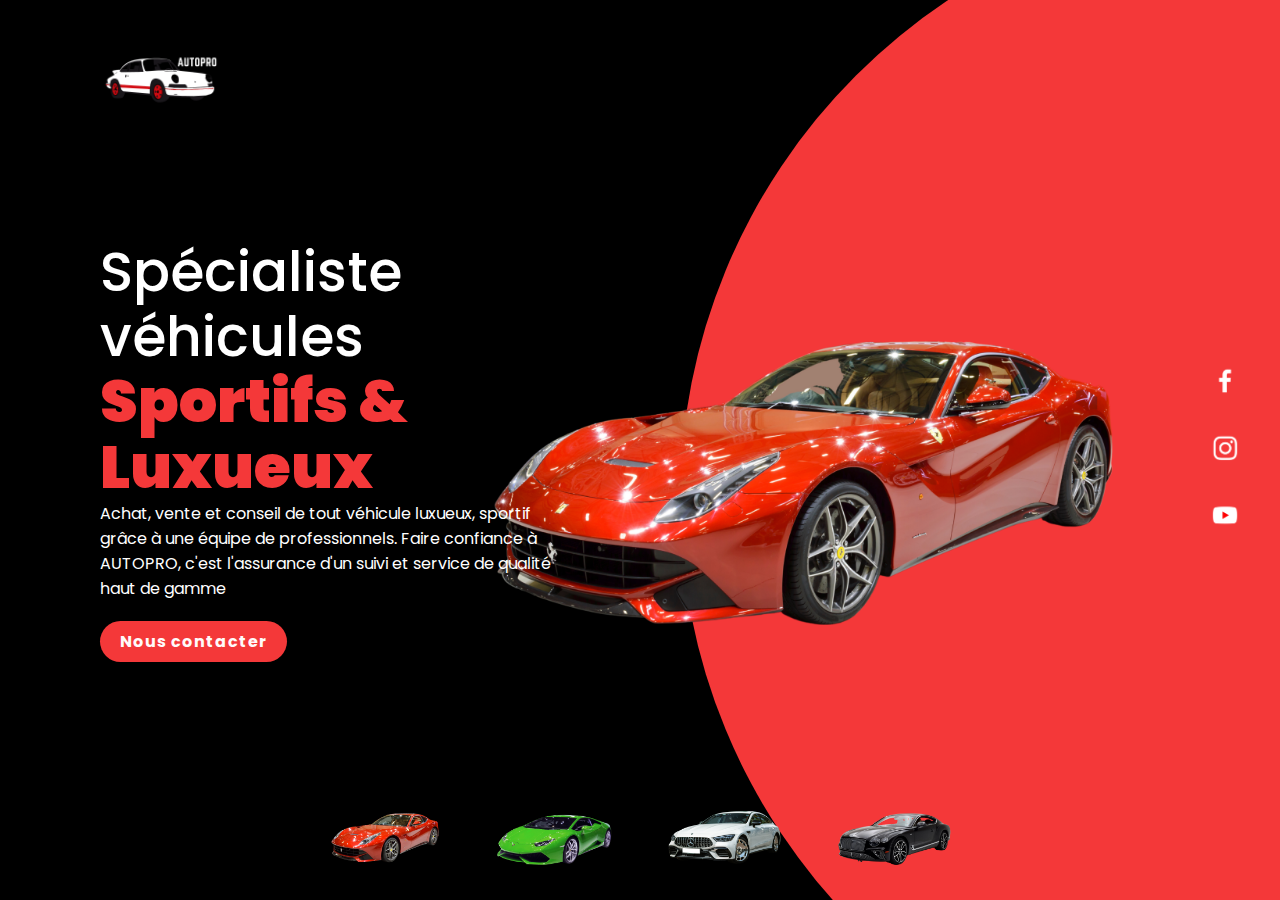
==== index.html @ 108f6c2a "25" ====
<!DOCTYPE html>
<html lang="fr">
<head>
    <meta charset="UTF-8">
    <meta name="viewport" content="width=device-width, initial-scale=1.0">
    <title>AutoPro</title>
    <link rel="preconnect" href="https://fonts.googleapis.com">
    <link rel="preconnect" href="https://fonts.gstatic.com" crossorigin>
    <link href="https://fonts.googleapis.com/css2?family=Poppins&display=swap" rel="stylesheet">
    <link rel="stylesheet" href="style.css">
</head>
<body>
    <section>
        <div class="cercle"></div>
        <header>
            <a href="#">
                <img src="Media/logo.png" class="logo" alt="Logo">
            </a>
        </header>
        <div class="container">
            <div class="texte">
                <h2>Spécialiste véhicules <span>Sportifs & Luxueux</span></h2>
                <p>Achat, vente et conseil de tout véhicule luxueux, sportif grâce
                    à une équipe de professionnels. Faire confiance à AUTOPRO, c'est
                    l'assurance d'un suivi et service de qualité haut de gamme</p>
                <a href="mailto:contact@autopro.com">Nous contacter</a>
            </div>
            <div class="imgBox">
                <img src="Media/ferari.png" class="ferari" alt="Ferari">
            </div>
        </div>
        <ul class="catalogue">
            <li><img src="Media/ferari.png" onclick="imgSlider('Media/ferari.png');changeCouleurCercle('#f43839')" alt="Ferari"></li>
            <li><img src="Media/Lambo.png" onclick="imgSlider('Media/Lambo.png');changeCouleurCercle('#2dc250')" alt="Lambo"></li>
            <li><img src="Media/amg.png" onclick="imgSlider('Media/amg.png');changeCouleurCercle('#939090')" alt="AMG"></li>
            <li><img src="Media/bentley.png" onclick="imgSlider('Media/bentley.png');changeCouleurCercle('#9dbfcc')" alt="Bentley"></li>
        </ul>
        <ul class="reseau">
            <li><a href="https://www.facebook.com/"><img src="Media/fb.png" alt="Facebook"></a></li>
            <li><a href="https://www.instagram.com/?hl=fr"><img src="Media/insta.png" alt="Instagram"></a></li>
            <li><a href="https://www.youtube.com/"><img src="Media/youtube.png" alt="YouTube"></a></li>
        </ul>
    </section>
    <script type="text/javascript">
        function imgSlider(anything){
            document.querySelector('.ferari').src = anything;
        }
        function changeCouleurCercle(color){
            const cercle = document.querySelector('.cercle');
            cercle.style.background = color;
        }
    </script>
</body>
</html>
---- style.css ----
*
{
    margin: 0;
    padding: 0;
    box-sizing: border-box;
    font-family: 'Poppins', sans-serif;
}
section{
    position: relative;
    width: 100%;
    min-height: 100vh;
    padding: 100px;
    display: flex;
    justify-content: space-between;
    align-items: center;
    background: #000;
}
header{
    position: absolute;
    top: 0;
    left: 0;
    width: 100%;
    padding: 20px 100px;
}
header .logo{
    position: relative;
    max-width: 120px;
    cursor: pointer;
}
.container{
    position: relative;
    width: 100%;
    display: flex;
    justify-content: space-between;
    align-items: center;
}
.container .texte{
    position: relative;
    max-width: 600px;
}
.container .texte h2{
    color: #fff;
    font-size: 55px;
    line-height: 65px;
    font-weight: 500;
}
.container .texte h2 span{
    color: #f43839;
    font-size: 60px;
    font-weight: 900;
}
.container .texte p{
    color: #fff;
}
.container .texte a{
    display: inline-block;
    margin-top: 20px;
    padding: 8px 20px;
    color: snow;
    background: #f43839;
    border-radius: 40px;
    font-weight: 700;
    letter-spacing: 1px;
    text-decoration: none;
}
.container .imgBox{
    width: 600px;
    display: flex;
    justify-content: flex-end;
    padding: 1px;
    margin-top: 50px;
}
.container .imgBox img{
    max-width: 750px;
}
.catalogue{
    position: absolute;
    left: 50%;
    bottom: 20px;
    transform: translateX(-50%);
    display: flex;
}
.catalogue li{
    list-style: none;
    display: inline-block;
    margin: 0 20px;
    cursor: pointer;
    transform: 0.5s;
}
.catalogue li:hover{
    transform: translateY(-20px);
}
.catalogue li img{
    max-width: 130px;
}
.reseau{
    position: absolute;
    top: 50%;
    right: 30px;
    transform: translateY(-50%);
    display: flex;
    justify-content: center;
    align-items: center;
    flex-direction: column;
}
.reseau li{
    list-style: none;
}
.reseau li a{
    display: inline-block;
    margin: 5px 0;
    transform: scale(0.6);
}
.reseau li img{
    max-width: 50px;
}
.cercle{
    position: absolute;
    top: 0;
    left: 0;
    width: 100%;
    height: 100%;
    background: #f43839;
    clip-path: circle(600px at right 500px);
}
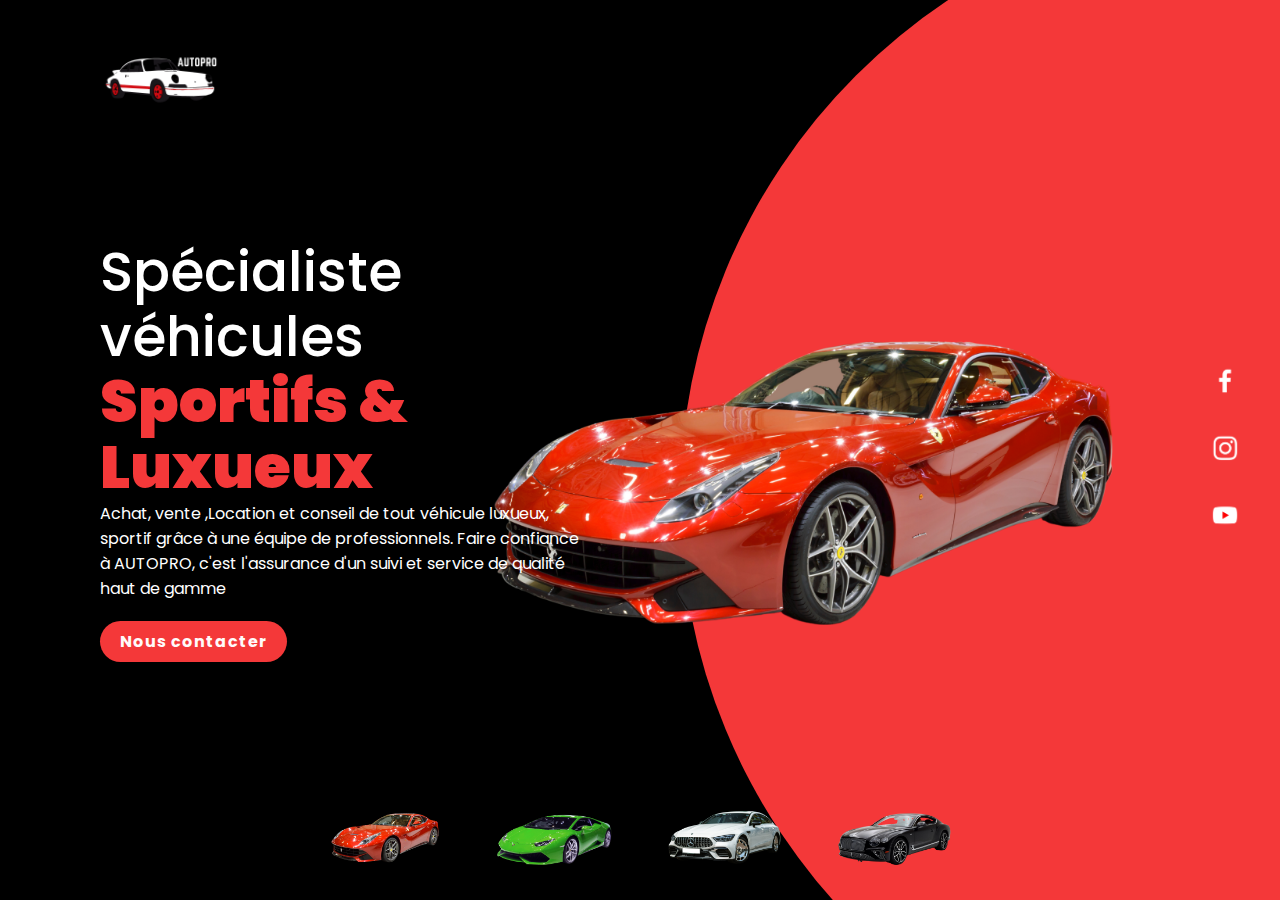
==== commit 88c1af7a: "26" ====
--- a/index.html
+++ b/index.html
@@ -20,7 +20,7 @@
         <div class="container">
             <div class="texte">
                 <h2>Spécialiste véhicules <span>Sportifs & Luxueux</span></h2>
-                <p>Achat, vente et conseil de tout véhicule luxueux, sportif grâce
+                <p>Achat, vente ,Location et conseil de tout véhicule luxueux, sportif grâce
                     à une équipe de professionnels. Faire confiance à AUTOPRO, c'est
                     l'assurance d'un suivi et service de qualité haut de gamme</p>
                 <a href="mailto:contact@autopro.com">Nous contacter</a>
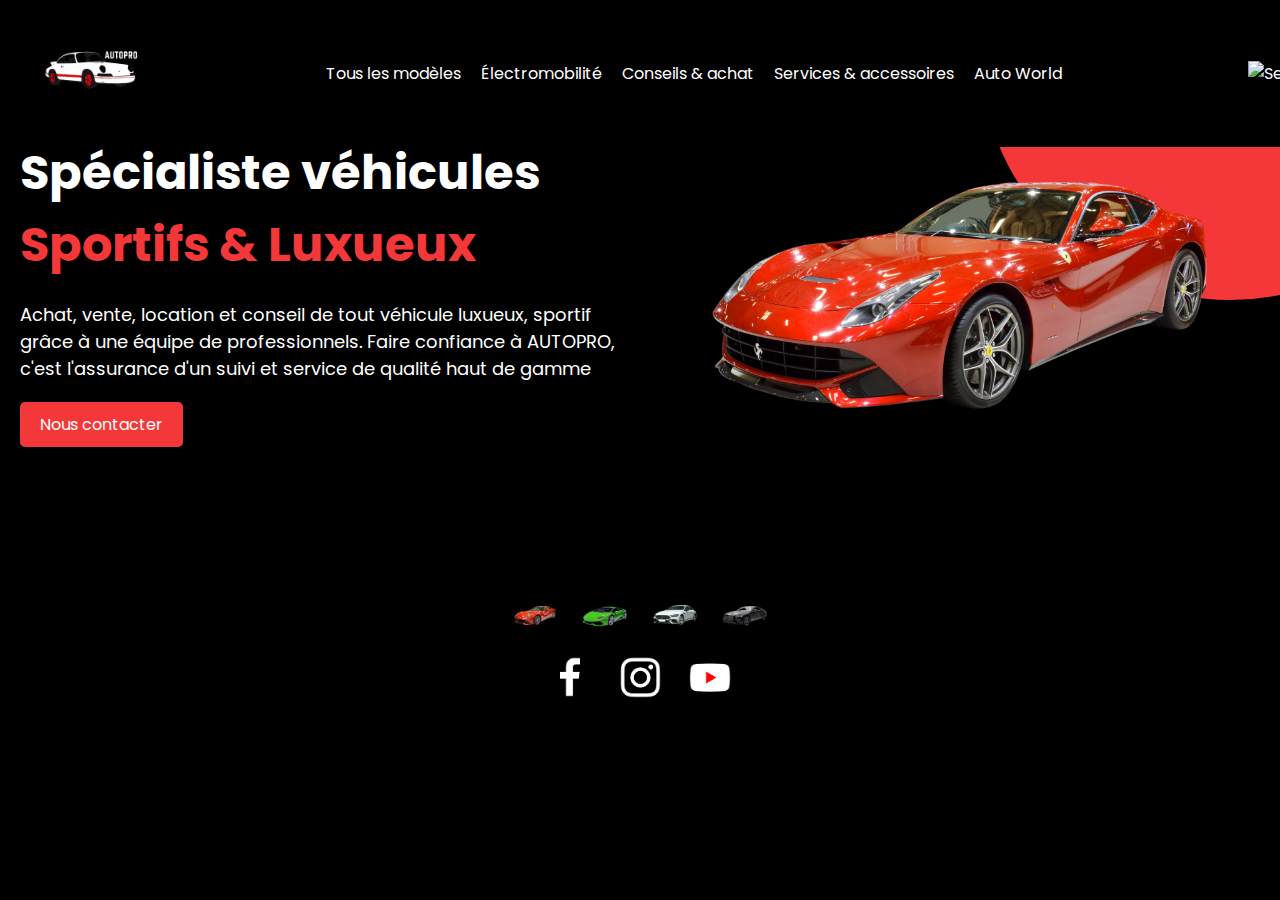
==== commit 4ad90143: "27" ====
--- a/index.html
+++ b/index.html
@@ -10,17 +10,27 @@
     <link rel="stylesheet" href="style.css">
 </head>
 <body>
+    <header class="header">
+        <a href="#" class="logo">
+            <img src="Media/logo.png" alt="Logo">
+        </a>
+        <nav class="nav-menu">
+            <a href="#">Tous les modèles</a>
+            <a href="#">Électromobilité</a>
+            <a href="#">Conseils & achat</a>
+            <a href="#">Services & accessoires</a>
+            <a href="#">Auto World</a>
+        </nav>
+        <div class="search-icon">
+            <img src="Media/search-icon.png" alt="Search">
+        </div>
+    </header>
     <section>
         <div class="cercle"></div>
-        <header>
-            <a href="#">
-                <img src="Media/logo.png" class="logo" alt="Logo">
-            </a>
-        </header>
         <div class="container">
             <div class="texte">
                 <h2>Spécialiste véhicules <span>Sportifs & Luxueux</span></h2>
-                <p>Achat, vente ,Location et conseil de tout véhicule luxueux, sportif grâce
+                <p>Achat, vente, location et conseil de tout véhicule luxueux, sportif grâce
                     à une équipe de professionnels. Faire confiance à AUTOPRO, c'est
                     l'assurance d'un suivi et service de qualité haut de gamme</p>
                 <a href="mailto:contact@autopro.com">Nous contacter</a>
--- a/style.css
+++ b/style.css
@@ -1,125 +1,138 @@
-*
-{
+body {
+    font-family: 'Poppins', sans-serif;
     margin: 0;
     padding: 0;
-    box-sizing: border-box;
-    font-family: 'Poppins', sans-serif;
+    background-color: #000;
+    color: #fff;
 }
-section{
-    position: relative;
-    width: 100%;
-    min-height: 100vh;
-    padding: 100px;
+
+.header {
     display: flex;
     justify-content: space-between;
     align-items: center;
-    background: #000;
+    padding: 20px 40px;
+    background-color: #000;
+    position: fixed;
+    width: 100%;
+    top: 0;
+    z-index: 1000;
 }
-header{
+
+.header .logo img {
+    width: 100px;
+    height: auto;
+}
+
+.nav-menu {
+    display: flex;
+    gap: 20px;
+}
+
+.nav-menu a {
+    text-decoration: none;
+    color: #fff;
+    font-size: 16px;
+    transition: color 0.3s ease;
+}
+
+.nav-menu a:hover {
+    color: #f43839;
+}
+
+.search-icon img {
+    width: 24px;
+    height: auto;
+    cursor: pointer;
+    transition: transform 0.3s ease;
+}
+
+.search-icon img:hover {
+    transform: scale(1.1);
+}
+
+.cercle {
     position: absolute;
-    top: 0;
-    left: 0;
-    width: 100%;
-    padding: 20px 100px;
+    width: 500px;
+    height: 500px;
+    background: #f43839;
+    border-radius: 50%;
+    top: -200px;
+    right: -200px;
+    z-index: -1;
 }
-header .logo{
-    position: relative;
-    max-width: 120px;
-    cursor: pointer;
-}
-.container{
-    position: relative;
-    width: 100%;
+
+.container {
     display: flex;
     justify-content: space-between;
     align-items: center;
+    padding: 120px 20px;
 }
-.container .texte{
-    position: relative;
+
+.texte {
     max-width: 600px;
 }
-.container .texte h2{
-    color: #fff;
-    font-size: 55px;
-    line-height: 65px;
-    font-weight: 500;
-}
-.container .texte h2 span{
-    color: #f43839;
-    font-size: 60px;
-    font-weight: 900;
-}
-.container .texte p{
+
+.texte h2 {
+    font-size: 48px;
+    margin: 0;
     color: #fff;
 }
-.container .texte a{
+
+.texte h2 span {
+    color: #f43839;
+}
+
+.texte p {
+    font-size: 18px;
+    margin: 20px 0;
+    color: #fff;
+}
+
+.texte a {
     display: inline-block;
-    margin-top: 20px;
-    padding: 8px 20px;
-    color: snow;
+    padding: 10px 20px;
     background: #f43839;
-    border-radius: 40px;
-    font-weight: 700;
-    letter-spacing: 1px;
+    color: #fff;
     text-decoration: none;
+    border-radius: 5px;
+    transition: background 0.3s ease;
 }
-.container .imgBox{
-    width: 600px;
-    display: flex;
-    justify-content: flex-end;
-    padding: 1px;
-    margin-top: 50px;
+
+.texte a:hover {
+    background: #c32e29;
 }
-.container .imgBox img{
-    max-width: 750px;
+
+.imgBox {
+    max-width: 600px;
 }
-.catalogue{
-    position: absolute;
-    left: 50%;
-    bottom: 20px;
-    transform: translateX(-50%);
-    display: flex;
+
+.imgBox img {
+    width: 100%;
+    height: auto;
 }
-.catalogue li{
-    list-style: none;
-    display: inline-block;
-    margin: 0 20px;
-    cursor: pointer;
-    transform: 0.5s;
-}
-.catalogue li:hover{
-    transform: translateY(-20px);
-}
-.catalogue li img{
-    max-width: 130px;
-}
-.reseau{
-    position: absolute;
-    top: 50%;
-    right: 30px;
-    transform: translateY(-50%);
+
+.catalogue,
+.reseau {
     display: flex;
     justify-content: center;
-    align-items: center;
-    flex-direction: column;
+    list-style: none;
+    padding: 0;
 }
-.reseau li{
-    list-style: none;
+
+.catalogue li,
+.reseau li {
+    margin: 0 10px;
 }
-.reseau li a{
-    display: inline-block;
-    margin: 5px 0;
-    transform: scale(0.6);
+
+.catalogue img,
+.reseau img {
+    width: 50px;
+    height: auto;
+    cursor: pointer;
+    transition: transform 0.3s ease;
 }
-.reseau li img{
-    max-width: 50px;
+
+.catalogue img:hover,
+.reseau img:hover {
+    transform: scale(1.1);
 }
-.cercle{
-    position: absolute;
-    top: 0;
-    left: 0;
-    width: 100%;
-    height: 100%;
-    background: #f43839;
-    clip-path: circle(600px at right 500px);
-}
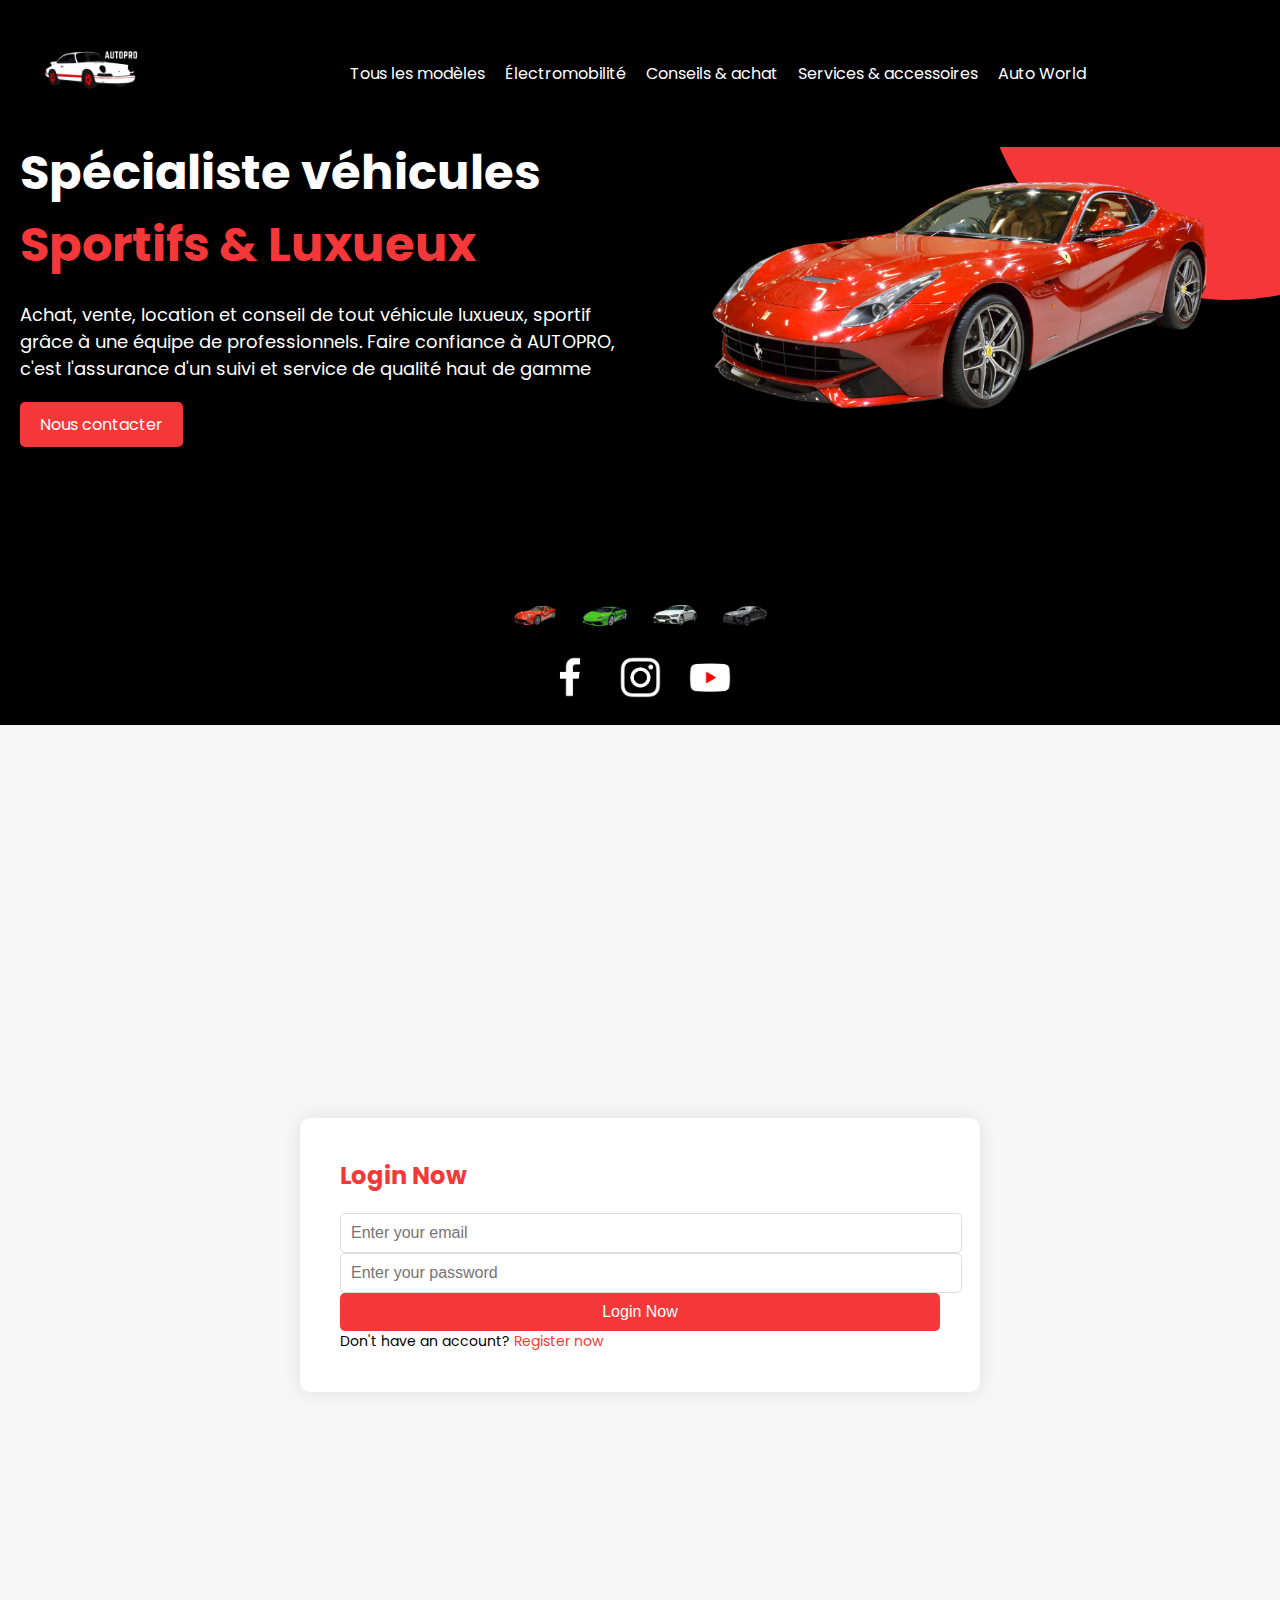
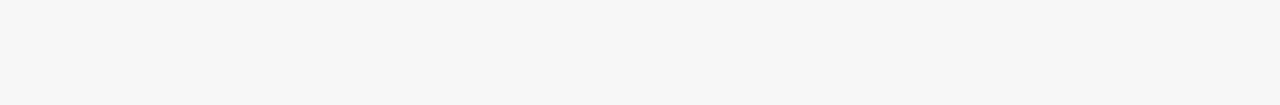
==== commit cc944b5f: "29" ====
--- a/index.html
+++ b/index.html
@@ -51,14 +51,64 @@
             <li><a href="https://www.youtube.com/"><img src="Media/youtube.png" alt="YouTube"></a></li>
         </ul>
     </section>
+
+    <section id="auth-section">
+        <div class="auth-container">
+            <div id="register-form" class="auth-form">
+                <h2>Register Now</h2>
+                <input type="text" placeholder="Enter your name">
+                <input type="email" placeholder="Enter your email">
+                <input type="password" placeholder="Enter your password">
+                <input type="password" placeholder="Confirm your password">
+                <select>
+                    <option value="user">User</option>
+                    <option value="admin">Admin</option>
+                </select>
+                <button onclick="register()">Register Now</button>
+                <p>Already have an account? <a href="#" onclick="showLoginForm()">Login now</a></p>
+            </div>
+            <div id="login-form" class="auth-form">
+                <h2>Login Now</h2>
+                <input type="email" placeholder="Enter your email">
+                <input type="password" placeholder="Enter your password">
+                <button onclick="login()">Login Now</button>
+                <p>Don't have an account? <a href="#" onclick="showRegisterForm()">Register now</a></p>
+            </div>
+        </div>
+    </section>
+
     <script type="text/javascript">
         function imgSlider(anything){
             document.querySelector('.ferari').src = anything;
         }
+
         function changeCouleurCercle(color){
             const cercle = document.querySelector('.cercle');
             cercle.style.background = color;
         }
+
+        function showLoginForm() {
+            document.getElementById('login-form').style.display = 'block';
+            document.getElementById('register-form').style.display = 'none';
+        }
+
+        function showRegisterForm() {
+            document.getElementById('login-form').style.display = 'none';
+            document.getElementById('register-form').style.display = 'block';
+        }
+
+        function register() {
+            // Add your registration logic here
+            alert("Registered successfully!");
+        }
+
+        function login() {
+            // Add your login logic here
+            alert("Logged in successfully!");
+        }
+
+        // Initial display setup
+        showLoginForm(); // or showRegisterForm() based on what you want to show initially
     </script>
 </body>
 </html>
--- a/style.css
+++ b/style.css
@@ -136,3 +136,72 @@
 .reseau img:hover {
     transform: scale(1.1);
 }
+
+#auth-section {
+    display: flex;
+    justify-content: center;
+    align-items: center;
+    min-height: 100vh;
+    background-color: #f7f7f7;
+    color: #000;
+    padding-top: 80px; /* To avoid overlap with the fixed header */
+}
+
+.auth-container {
+    display: flex;
+    justify-content: space-between;
+    width: 600px;
+    background: #fff;
+    padding: 40px;
+    border-radius: 10px;
+    box-shadow: 0 0 20px rgba(0, 0, 0, 0.1);
+}
+
+.auth-form {
+    display: none;
+    flex-direction: column;
+    gap: 15px;
+    width: 100%;
+}
+
+.auth-form h2 {
+    margin: 0 0 20px 0;
+    color: #f43839;
+}
+
+.auth-form input,
+.auth-form select,
+.auth-form button {
+    padding: 10px;
+    font-size: 16px;
+    border: 1px solid #ddd;
+    border-radius: 5px;
+    width: 100%;
+}
+
+.auth-form button {
+    background: #f43839;
+    color: #fff;
+    border: none;
+    cursor: pointer;
+    transition: background 0.3s ease;
+}
+
+.auth-form button:hover {
+    background: #c32e29;
+}
+
+.auth-form p {
+    margin: 0;
+    font-size: 14px;
+}
+
+.auth-form a {
+    color: #f43839;
+    text-decoration: none;
+    transition: color 0.3s ease;
+}
+
+.auth-form a:hover {
+    color: #c32e29;
+}
